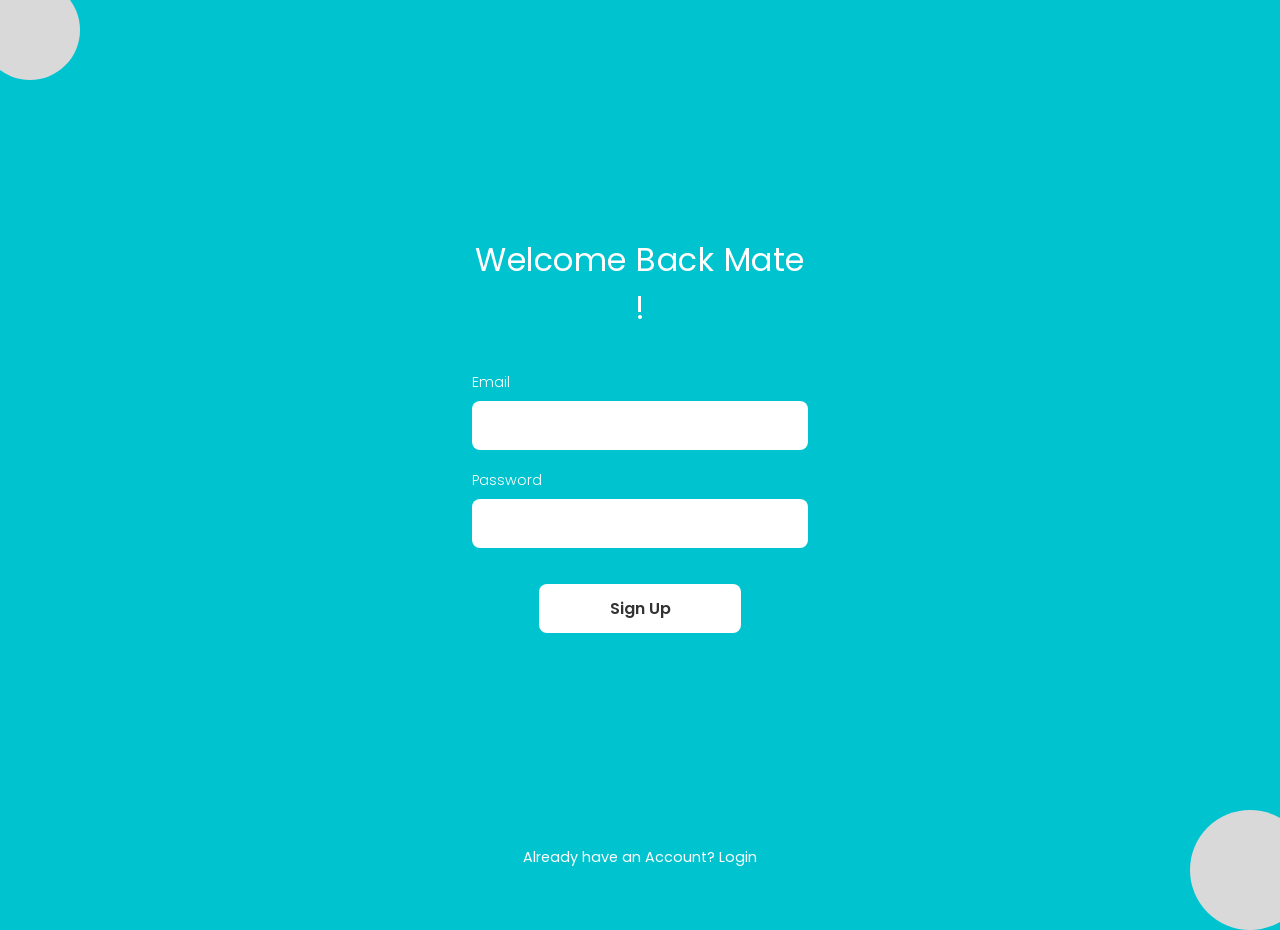
==== signup.html @ 8b44be47 "sign up page" ====
<!DOCTYPE html>
<html lang="id">
<head>
    <meta charset="UTF-8">
    <meta name="viewport" content="width=device-width, initial-scale=1.0">
    <title>Sign Up</title>
    <link rel="preconnect" href="https://fonts.googleapis.com">
    <link rel="preconnect" href="https://fonts.gstatic.com" crossorigin>
    <link href="https://fonts.googleapis.com/css2?family=Poppins:wght@300;400;600&display=swap" rel="stylesheet">
    <link rel="stylesheet" href="style.css">
</head>
<body class="signup-page">

    <div class="blob blob-one"></div>
    <div class="blob blob-two"></div>

    <main class="card">
        <h1>Welcome Back Mate !</h1>
        
        <form action="#" method="POST">
            <div class="form-group">
                <label for="email">Email</label>
                <input type="email" id="email" required>
            </div>
            
            <div class="form-group">
                <label for="password">Password</label>
                <input type="password" id="password" required>
            </div>
            
            <button type="submit" class="btn-primary">Sign Up</button>
        </form>
    </main>

    <div class="footer-link">
        Already have an Account? <a href="index.html">Login</a>
    </div>

</body>
</html>
---- style.css ----
:root {
    --primary: #00C3D0;
    --text-white: #ffffff;
    --text-dark: #333333;
    --bg-blob: #D9D9D9;
}

/* --- MENGAKTIFKAN ANIMASI ANTAR HALAMAN (Magic!) --- */
@view-transition {
    navigation: auto;
}

* {
    margin: 0;
    padding: 0;
    box-sizing: border-box;
    font-family: 'Poppins', sans-serif;
}

body {
    background-color: var(--primary);
    height: 100vh;
    display: flex;
    justify-content: center;
    align-items: center;
    position: relative;
    overflow: hidden;
    color: var(--text-white);
}

/* --- SETUP LINGKARAN (BLOB) --- */
.blob {
    position: absolute;
    background-color: var(--bg-blob);
    border-radius: 50%;
    z-index: 1;
}

/* Blob 1: Lingkaran Bagian Atas */
.blob-one {
    width: 100px;
    height: 100px;
    /* Memberi nama identitas agar browser tahu ini benda yang sama */
    view-transition-name: blob-one; 
}

/* Blob 2: Lingkaran Bagian Bawah */
.blob-two {
    width: 120px;
    height: 120px;
    /* Memberi nama identitas agar browser tahu ini benda yang sama */
    view-transition-name: blob-two; 
}

/* --- POSISI DI HALAMAN LOGIN (Frame 2) --- */
/* Sesuai SVG Login: Kanan Atas & Kiri Bawah */
body.login-page .blob-one {
    top: -30px;
    right: -30px;
}

body.login-page .blob-two {
    bottom: -40px;
    left: -40px;
}

/* --- POSISI DI HALAMAN SIGN UP (Frame 3) --- */
/* Sesuai SVG Sign Up kamu: Kiri Atas (cx=14) & Kanan Bawah (cx=399) */
body.signup-page .blob-one {
    top: -20px;
    left: -20px; /* Pindah ke KIRI */
}

body.signup-page .blob-two {
    bottom: -30px;
    right: -30px; /* Pindah ke KANAN */
}

/* --- CARD & FORM STYLE --- */
.card {
    position: relative;
    z-index: 10;
    width: 100%;
    max-width: 400px;
    padding: 2rem;
    text-align: center;
    /* Efek fade saat transisi halaman */
    view-transition-name: card-content;
}

h1 {
    margin-bottom: 2.5rem;
    font-weight: 400;
    letter-spacing: 0.5px;
}

.form-group {
    margin-bottom: 1.25rem;
    text-align: left;
}

label {
    display: block;
    margin-bottom: 0.5rem;
    font-size: 0.9rem;
    font-weight: 300;
}

input {
    width: 100%;
    padding: 12px 16px;
    border: none;
    border-radius: 8px;
    background-color: var(--text-white);
    font-size: 1rem;
    color: var(--text-dark);
    outline: none;
}

input:focus {
    box-shadow: 0 0 0 3px rgba(255, 255, 255, 0.3);
}

.text-right {
    text-align: right;
    margin-top: -10px;
    margin-bottom: 2rem;
}

a {
    color: var(--text-white);
    text-decoration: none;
    font-size: 0.9rem;
}

a:hover {
    text-decoration: underline;
}

.btn-primary {
    width: 60%;
    padding: 12px;
    border: none;
    border-radius: 8px;
    background-color: var(--text-white);
    color: var(--text-dark);
    font-size: 1rem;
    font-weight: 600;
    cursor: pointer;
    margin-top: 1rem;
    margin-bottom: 2rem;
    transition: transform 0.1s;
}

.btn-primary:hover {
    transform: scale(1.05);
}

.footer-link {
    position: absolute;
    bottom: 2rem;
    font-size: 0.9rem;
    z-index: 10;
    width: 100%;
    text-align: center;
}
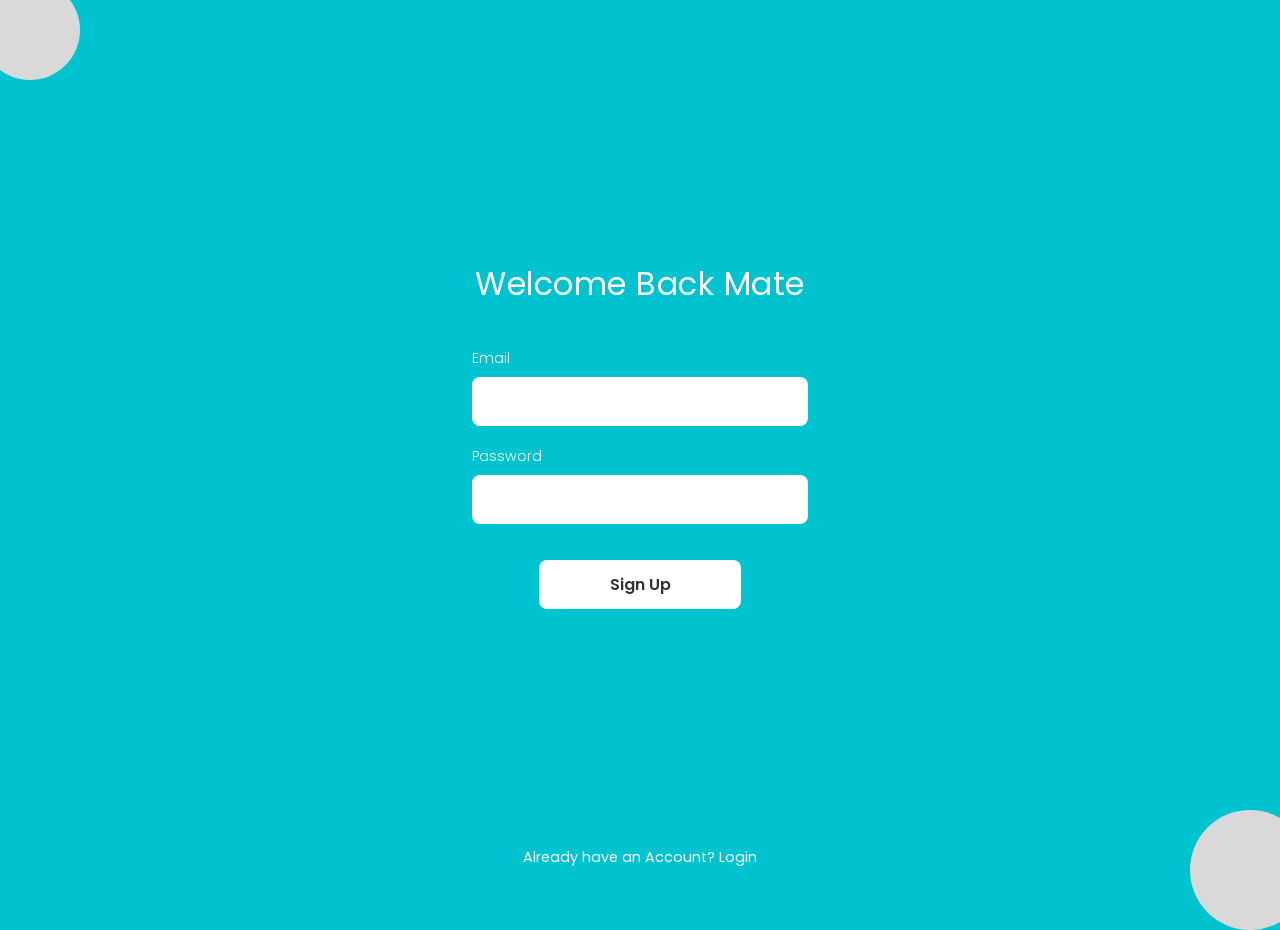
==== commit a409e38e: "create folder css for style.css" ====
--- a/signup.html
+++ b/signup.html
@@ -7,7 +7,7 @@
     <link rel="preconnect" href="https://fonts.googleapis.com">
     <link rel="preconnect" href="https://fonts.gstatic.com" crossorigin>
     <link href="https://fonts.googleapis.com/css2?family=Poppins:wght@300;400;600&display=swap" rel="stylesheet">
-    <link rel="stylesheet" href="style.css">
+    <link rel="stylesheet" href="css/style.css">
 </head>
 <body class="signup-page">
 
@@ -15,7 +15,7 @@
     <div class="blob blob-two"></div>
 
     <main class="card">
-        <h1>Welcome Back Mate !</h1>
+        <h1>Welcome Back Mate</h1>
         
         <form action="#" method="POST">
             <div class="form-group">
--- a/css/style.css
+++ b/css/style.css
@@ -0,0 +1,177 @@
+:root {
+    --primary: #00C3D0;
+    --text-white: #ffffff;
+    --text-dark: #333333;
+    --bg-blob: #D9D9D9;
+}
+
+/* --- MENGAKTIFKAN ANIMASI ANTAR HALAMAN (Magic!) --- */
+@view-transition {
+    navigation: auto;
+}
+
+* {
+    margin: 0;
+    padding: 0;
+    box-sizing: border-box;
+    font-family: 'Poppins', sans-serif;
+}
+
+body {
+    background-color: var(--primary);
+    height: 100vh;
+    display: flex;
+    justify-content: center;
+    align-items: center;
+    position: relative;
+    overflow: hidden;
+    color: var(--text-white);
+}
+
+/* --- SETUP LINGKARAN (BLOB) --- */
+.blob {
+    position: absolute;
+    background-color: var(--bg-blob);
+    border-radius: 50%;
+    z-index: 1;
+}
+
+/* Blob 1: Lingkaran Bagian Atas */
+.blob-one {
+    width: 100px;
+    height: 100px;
+    /* Memberi nama identitas agar browser tahu ini benda yang sama */
+    view-transition-name: blob-one; 
+}
+
+/* Blob 2: Lingkaran Bagian Bawah */
+.blob-two {
+    width: 120px;
+    height: 120px;
+    /* Memberi nama identitas agar browser tahu ini benda yang sama */
+    view-transition-name: blob-two; 
+}
+
+/* --- POSISI DI HALAMAN LOGIN (Frame 2) --- */
+/* Sesuai SVG Login: Kanan Atas & Kiri Bawah */
+body.login-page .blob-one {
+    top: -30px;
+    right: -30px;
+}
+
+body.login-page .blob-two {
+    bottom: -40px;
+    left: -40px;
+}
+
+/* --- POSISI DI HALAMAN SIGN UP (Frame 3) --- */
+/* Sesuai SVG Sign Up kamu: Kiri Atas (cx=14) & Kanan Bawah (cx=399) */
+body.signup-page .blob-one {
+    top: -20px;
+    left: -20px; /* Pindah ke KIRI */
+}
+
+body.signup-page .blob-two {
+    bottom: -30px;
+    right: -30px; /* Pindah ke KANAN */
+}
+
+/* --- CARD & FORM STYLE --- */
+.card {
+    position: relative;
+    z-index: 10;
+    width: 100%;
+    max-width: 400px;
+    padding: 2rem;
+    text-align: center;
+    /* Efek fade saat transisi halaman */
+    view-transition-name: card-content;
+}
+
+h1 {
+    margin-bottom: 2.5rem;
+    font-weight: 400;
+    letter-spacing: 0.5px;
+}
+
+.form-group {
+    margin-bottom: 1.25rem;
+    text-align: left;
+}
+
+label {
+    display: block;
+    margin-bottom: 0.5rem;
+    font-size: 0.9rem;
+    font-weight: 300;
+}
+
+input {
+    width: 100%;
+    padding: 12px 16px;
+    border: none;
+    border-radius: 8px;
+    background-color: var(--text-white);
+    font-size: 1rem;
+    color: var(--text-dark);
+    outline: none;
+}
+
+input:focus {
+    box-shadow: 0 0 0 3px rgba(255, 255, 255, 0.3);
+}
+
+.text-right {
+    text-align: right;
+    margin-top: -10px;
+    margin-bottom: 2rem;
+}
+
+a {
+    color: var(--text-white);
+    text-decoration: none;
+    font-size: 0.9rem;
+}
+
+a:hover {
+    text-decoration: underline;
+}
+
+.btn-primary {
+    width: 60%;
+    padding: 12px;
+    border: none;
+    border-radius: 8px;
+    background-color: var(--text-white);
+    color: var(--text-dark);
+    font-size: 1rem;
+    font-weight: 600;
+    cursor: pointer;
+    margin-top: 1rem;
+    margin-bottom: 2rem;
+    transition: transform 0.1s;
+}
+
+.btn-primary:hover {
+    transform: scale(1.05);
+}
+
+.footer-link {
+    position: absolute;
+    bottom: 2rem;
+    font-size: 0.9rem;
+    z-index: 10;
+    width: 100%;
+    text-align: center;
+}
+
+::view-transition-group(*) {
+    /* 600ms = 0.6 detik (Sesuai Figma) */
+    /* ease-in-out = Awal pelan, tengah cepat, akhir pelan (Sesuai Figma) */
+    animation-duration: 0.6s;
+    animation-timing-function: ease-in-out;
+}
+
+::view-transition-group(card-content) {
+    animation-duration: 0.7s;
+}
